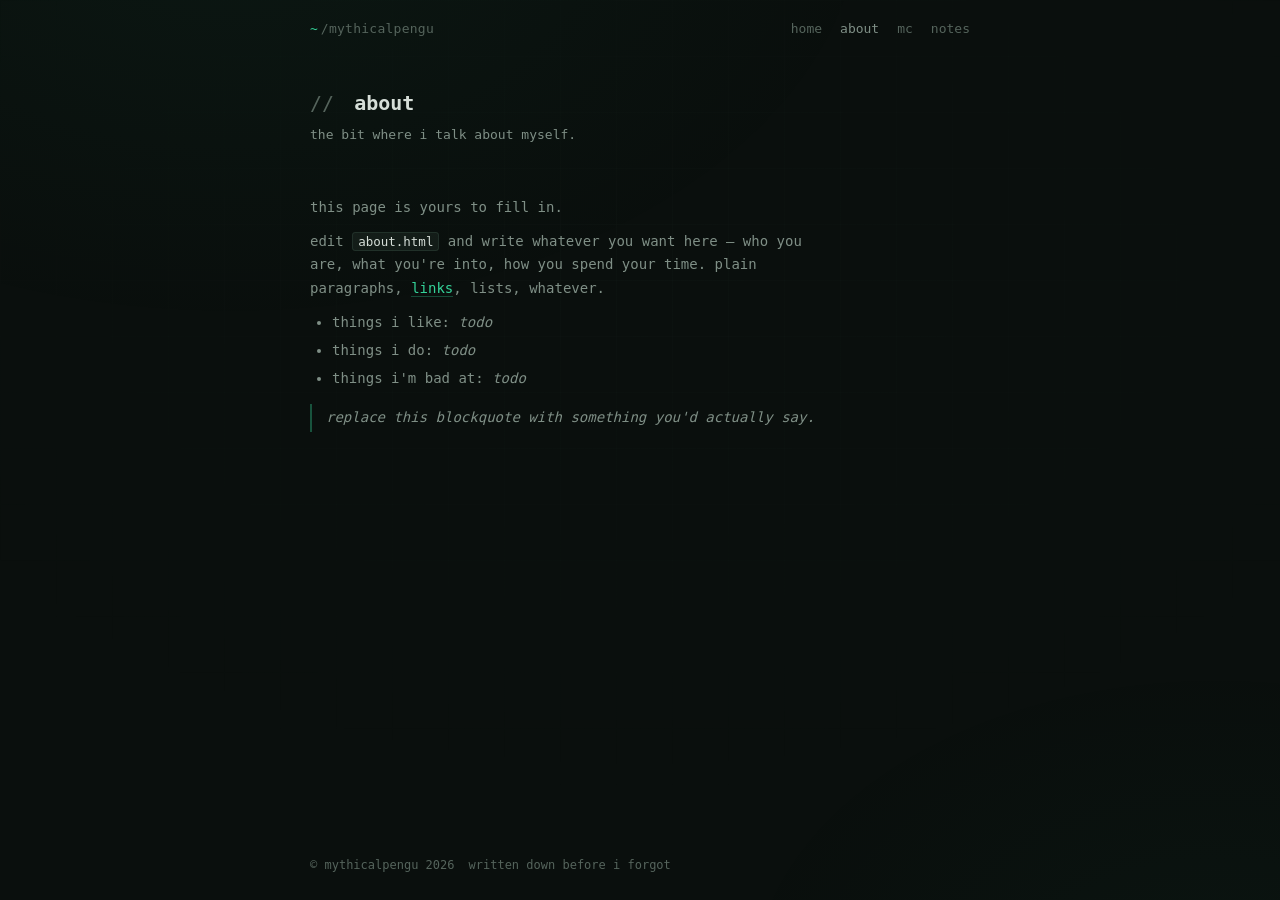
==== about.html @ 07770df1 "add about + mc pages, restyle presence, narrative boot, mc status widget" ====
<!DOCTYPE html>
<html lang="en">
<head>
    <meta charset="utf-8">
    <meta name="viewport" content="width=device-width, initial-scale=1">
    <meta name="theme-color" content="#0a0f0d">
    <meta name="description" content="about — mythicalpengu">
    <title>~/about</title>
    <link rel="icon" type="image/svg+xml" href="assets/favicon/favicon.svg">
    <link rel="stylesheet" href="css/style.css">
</head>
<body data-page="about">

    <div class="ambient" aria-hidden="true"></div>

    <div class="shell">

        <header class="topbar">
            <a class="topbar__path" href="index.html" title="back home">
                <span class="topbar__prompt">~</span><span class="topbar__user">/mythicalpengu</span>
            </a>
            <nav class="topbar__nav" aria-label="site">
                <a class="topbar__link" href="index.html">home</a>
                <a class="topbar__link is-current" href="about.html" aria-current="page">about</a>
                <a class="topbar__link" href="mc.html">mc</a>
                <a class="topbar__link" href="notes.html">notes</a>
            </nav>
        </header>

        <main class="main main--wide" id="main">

            <section class="page-head">
                <h1 class="page-head__title"><span class="page-head__comment">//</span> about</h1>
                <p class="page-head__sub">the bit where i talk about myself.</p>
            </section>

            <article class="prose" id="about-content">
                <!-- fill this in yourself — everything below is placeholder -->
                <p>this page is yours to fill in.</p>
                <p>
                    edit <code>about.html</code> and write whatever you want here —
                    who you are, what you're into, how you spend your time.
                    plain paragraphs, <a href="index.html">links</a>, lists, whatever.
                </p>
                <ul>
                    <li>things i like: <em>todo</em></li>
                    <li>things i do: <em>todo</em></li>
                    <li>things i'm bad at: <em>todo</em></li>
                </ul>
                <blockquote>replace this blockquote with something you'd actually say.</blockquote>
            </article>

        </main>

        <footer class="footer">
            <span class="footer__copy">© <span id="footer-user">mythicalpengu</span> <span class="footer__year" id="footer-year"></span></span>
            <span class="footer__line">written down before i forgot</span>
        </footer>

    </div>

    <div id="toast" class="toast" role="status" aria-live="polite" hidden></div>

    <script type="module" src="js/about-page.js"></script>
</body>
</html>
---- css/style.css ----
/* ==========================================================================
   personal terminal — style.css
   dark · emerald · quiet · handcrafted
   ========================================================================== */

/* --------------------------------------------------------------------------
   1. variables
   -------------------------------------------------------------------------- */
:root {
    /* color */
    --bg: #0a0f0d;
    --bg-raise: #0d1411;
    --surface: rgba(18, 28, 24, 0.55);
    --surface-raised: rgba(24, 36, 30, 0.7);
    --border: rgba(120, 168, 140, 0.14);
    --border-strong: rgba(120, 168, 140, 0.28);
    --text: #d6ded8;
    --text-muted: #7f8f86;
    --text-faint: #55645c;
    --emerald: #34d399;
    --emerald-bright: #6ee7b7;
    --emerald-dim: rgba(52, 211, 153, 0.14);
    --idle: #d4b26a;
    --dnd: #d47a6a;
    --offline: #5a6a62;
    --danger: #d47a6a;

    /* shape */
    --radius-s: 4px;
    --radius-m: 8px;

    /* type */
    --font-mono: "JetBrains Mono", ui-monospace, SFMono-Regular, Menlo, Consolas, monospace;
    --font-body: var(--font-mono);

    /* motion */
    --t-fast: 140ms ease;
    --t-med: 220ms ease;

    /* layout */
    --content-w: 660px;
    --content-w-wide: 720px;
    --pad-x: 24px;
}

/* --------------------------------------------------------------------------
   2. reset + base
   -------------------------------------------------------------------------- */
*, *::before, *::after { box-sizing: border-box; }

[hidden] { display: none !important; }

html { -webkit-text-size-adjust: 100%; }

body {
    margin: 0;
    min-height: 100vh;
    background: var(--bg);
    color: var(--text);
    font-family: var(--font-body);
    font-size: 15px;
    line-height: 1.65;
    -webkit-font-smoothing: antialiased;
    overflow-x: hidden;
}

::selection { background: rgba(52, 211, 153, 0.25); color: #eafff5; }

/* subtle custom scrollbar */
::-webkit-scrollbar { width: 10px; height: 10px; }
::-webkit-scrollbar-track { background: var(--bg); }
::-webkit-scrollbar-thumb {
    background: rgba(120, 168, 140, 0.18);
    border-radius: 5px;
    border: 2px solid var(--bg);
}
::-webkit-scrollbar-thumb:hover { background: rgba(120, 168, 140, 0.32); }

a { color: var(--text); text-decoration: none; }

:focus-visible {
    outline: 1px solid var(--emerald);
    outline-offset: 3px;
    border-radius: 2px;
}

button { font: inherit; color: inherit; }

/* --------------------------------------------------------------------------
   3. background ambience — barely-there depth
   -------------------------------------------------------------------------- */
.ambient {
    position: fixed;
    inset: 0;
    pointer-events: none;
    z-index: 0;
    background:
        radial-gradient(1100px 700px at 18% -10%, rgba(52, 211, 153, 0.045), transparent 60%),
        radial-gradient(900px 600px at 95% 110%, rgba(52, 211, 153, 0.03), transparent 55%);
}
.ambient::after {
    content: "";
    position: absolute;
    inset: 0;
    background-image:
        linear-gradient(rgba(120, 168, 140, 0.022) 1px, transparent 1px),
        linear-gradient(90deg, rgba(120, 168, 140, 0.022) 1px, transparent 1px);
    background-size: 56px 56px;
    mask-image: radial-gradient(ellipse 90% 80% at 50% 30%, black 0%, transparent 75%);
    -webkit-mask-image: radial-gradient(ellipse 90% 80% at 50% 30%, black 0%, transparent 75%);
}

/* --------------------------------------------------------------------------
   4. layout shell
   -------------------------------------------------------------------------- */
.shell {
    position: relative;
    z-index: 1;
    display: flex;
    flex-direction: column;
    min-height: 100vh;
    max-width: calc(var(--content-w) + var(--pad-x) * 2);
    margin: 0 auto;
    padding: 0 var(--pad-x);
}

.main {
    flex: 1;
    display: flex;
    flex-direction: column;
    justify-content: center;
    padding: 48px 0;
    gap: 40px;
}

.main--wide { max-width: var(--content-w-wide); justify-content: flex-start; }

/* fade-in for page content (skipped under reduced motion) */
.main > * { animation: rise-in var(--t-med) ease both; }
.main > *:nth-child(2) { animation-delay: 40ms; }
.main > *:nth-child(3) { animation-delay: 80ms; }
.main > *:nth-child(4) { animation-delay: 120ms; }

@keyframes rise-in {
    from { opacity: 0; transform: translateY(4px); }
    to   { opacity: 1; transform: none; }
}

/* --------------------------------------------------------------------------
   5. top bar
   -------------------------------------------------------------------------- */
.topbar {
    display: flex;
    align-items: center;
    justify-content: space-between;
    padding: 18px 0 0;
}

.topbar__path {
    display: inline-flex;
    align-items: baseline;
    gap: 2px;
    font-size: 13px;
    color: var(--text-faint);
    transition: color var(--t-fast);
}
.topbar__path:hover { color: var(--text-muted); }

.topbar__prompt { color: var(--emerald); margin-right: 1px; }
.topbar__user { letter-spacing: 0.02em; }

.topbar__nav { display: flex; gap: 18px; }

.topbar__link {
    font-size: 13px;
    color: var(--text-faint);
    transition: color var(--t-fast);
}
.topbar__link:hover { color: var(--emerald); }
.topbar__link.is-current { color: var(--text-muted); }

/* --------------------------------------------------------------------------
   6. identity
   -------------------------------------------------------------------------- */
.identity { display: flex; flex-direction: column; gap: 6px; }

.identity__path {
    margin: 0;
    font-size: 12px;
    color: var(--text-faint);
    letter-spacing: 0.03em;
}

.identity__hello {
    margin: 4px 0 0;
    font-size: clamp(24px, 4.5vw, 32px);
    font-weight: 600;
    letter-spacing: -0.01em;
    line-height: 1.25;
}

.identity__name { color: var(--emerald); }

.identity__dot { color: var(--emerald); }

.identity__title {
    margin: 10px 0 0;
    font-size: 14px;
    color: var(--text);
}

.identity__desc {
    margin: 0;
    font-size: 14px;
    color: var(--text-muted);
    max-width: 54ch;
}

/* --------------------------------------------------------------------------
   7. presence — inline, orangci-style
   -------------------------------------------------------------------------- */
.presence-dot {
    width: 8px;
    height: 8px;
    border-radius: 50%;
    flex: none;
    background: var(--offline);
    transition: background var(--t-med), box-shadow var(--t-med);
}
.presence-dot--online { background: var(--emerald); box-shadow: 0 0 6px rgba(52, 211, 153, 0.55); }
.presence-dot--idle   { background: var(--idle); }
.presence-dot--dnd    { background: var(--dnd); }
.presence-dot--offline { background: var(--offline); }

.identity__hello .presence-dot {
    display: inline-block;
    width: 11px;
    height: 11px;
    margin-left: 10px;
    vertical-align: super;
}

.identity__custom {
    margin: 2px 0 0;
    font-size: 14px;
    font-style: italic;
    color: var(--text-muted);
    white-space: nowrap;
    overflow: hidden;
    text-overflow: ellipsis;
    max-width: 54ch;
}

.identity__activity {
    margin: 10px 0 0;
    font-size: 13px;
    color: var(--text-faint);
    white-space: nowrap;
    overflow: hidden;
    text-overflow: ellipsis;
    max-width: 54ch;
    font-variant-numeric: tabular-nums;
}

.identity__activity-name { color: var(--text-muted); }
.identity__activity-detail { color: var(--text-faint); }
.activity__elapsed { color: var(--text-faint); }

/* --------------------------------------------------------------------------
   7b. mc status widget (landing) + mc card (mc page)
   -------------------------------------------------------------------------- */
.mc-widget { margin-top: -14px; }

.mc-widget__link {
    display: inline-flex;
    align-items: center;
    gap: 9px;
    font-size: 13px;
    color: var(--text-faint);
    padding: 3px 6px;
    margin-left: -6px;
    border-radius: var(--radius-s);
    transition: color var(--t-fast), background var(--t-fast);
}
.mc-widget__link:hover { color: var(--text-muted); background: rgba(120, 168, 140, 0.06); }
.mc-widget__link:hover .mc-widget__hint { color: var(--emerald); transform: translateX(2px); }

.mc-widget__hint { transition: transform var(--t-fast), color var(--t-fast); }

.mc-widget__dot {
    width: 8px;
    height: 8px;
    border-radius: 50%;
    flex: none;
    background: var(--offline);
    transition: background var(--t-med), box-shadow var(--t-med);
}
.mc-widget__dot--up { background: var(--emerald); box-shadow: 0 0 6px rgba(52, 211, 153, 0.55); }
.mc-widget__dot--down { background: var(--offline); }
.mc-widget__dot--checking { background: var(--idle); animation: pulse-soft 1.4s ease-in-out infinite; }

@keyframes pulse-soft { 50% { opacity: 0.4; } }

.mc-card {
    border: 1px solid var(--border);
    border-radius: var(--radius-m);
    background: var(--surface);
    backdrop-filter: blur(8px);
    -webkit-backdrop-filter: blur(8px);
    padding: 18px 22px;
    transition: border-color var(--t-med);
}
.mc-card:hover { border-color: var(--border-strong); }

.mc-card__head { display: flex; align-items: center; }

.mc-card__status { display: inline-flex; align-items: center; gap: 9px; }
.mc-card__status-label { font-size: 15px; color: var(--text); }

.mc-card__motd {
    margin: 10px 0 0;
    font-size: 13px;
    font-style: italic;
    color: var(--text-muted);
}

.mc-card__meta {
    display: flex;
    gap: 14px;
    margin-top: 8px;
    font-size: 13px;
    color: var(--text-muted);
    flex-wrap: wrap;
}

.mc-card__meta-note { color: var(--text-faint); font-style: italic; }

.mc-card__join {
    display: flex;
    align-items: center;
    gap: 10px;
    margin-top: 14px;
    font-size: 13px;
    color: var(--text-faint);
}

.mc-card__join .btn { font-family: var(--font-mono); }

/* --------------------------------------------------------------------------
   7c. page heads + prose (about / mc pages)
   -------------------------------------------------------------------------- */
.page-head { display: flex; flex-direction: column; gap: 4px; }

.page-head__title { margin: 0; font-size: 20px; font-weight: 600; }
.page-head__comment { color: var(--text-faint); margin-right: 8px; font-weight: 400; }

.page-head__sub { margin: 0; font-size: 13px; color: var(--text-muted); }

.prose {
    font-size: 14px;
    color: var(--text-muted);
    line-height: 1.7;
    max-width: 62ch;
}

.prose p { margin: 10px 0; }
.prose a { color: var(--emerald); border-bottom: 1px solid rgba(52, 211, 153, 0.3); }
.prose a:hover { color: var(--emerald-bright); }

.prose ul { margin: 10px 0; padding-left: 22px; }
.prose li { margin: 4px 0; }

.prose code {
    font-family: var(--font-mono);
    font-size: 12.5px;
    background: rgba(120, 168, 140, 0.09);
    border: 1px solid var(--border);
    border-radius: 3px;
    padding: 1px 5px;
    color: var(--text);
}

.prose blockquote {
    margin: 14px 0;
    padding: 2px 0 2px 14px;
    border-left: 2px solid rgba(52, 211, 153, 0.35);
    color: var(--text-muted);
    font-style: italic;
}

/* --------------------------------------------------------------------------
   8. links
   -------------------------------------------------------------------------- */
.links__label, .notes-head__comment {
    font-size: 12px;
    color: var(--text-faint);
    letter-spacing: 0.03em;
}

.links__list {
    list-style: none;
    margin: 8px 0 0;
    padding: 0;
    display: flex;
    flex-direction: column;
    gap: 2px;
}

.link-cmd {
    display: inline-flex;
    align-items: baseline;
    font-size: 14px;
    color: var(--text-muted);
    padding: 3px 6px;
    margin-left: -6px;
    border-radius: var(--radius-s);
    transition: color var(--t-fast), background var(--t-fast), transform var(--t-fast);
}

.link-cmd::before {
    content: "›";
    color: var(--text-faint);
    margin-right: 8px;
    transition: color var(--t-fast), margin-right var(--t-fast);
}

.link-cmd:hover {
    color: var(--emerald-bright);
    background: var(--emerald-dim);
    transform: translateX(2px);
}
.link-cmd:hover::before { color: var(--emerald); }

.link-cmd__hint { font-size: 11px; color: var(--text-faint); }
.link-cmd:hover .link-cmd__hint { color: var(--emerald); }

/* --------------------------------------------------------------------------
   9. session note + footer
   -------------------------------------------------------------------------- */
.session-note {
    display: flex;
    align-items: center;
    gap: 10px;
    font-size: 11px;
    color: var(--text-faint);
    flex-wrap: wrap;
}
.session-note__sep { opacity: 0.5; }

.footer {
    display: flex;
    align-items: baseline;
    gap: 14px;
    padding: 20px 0 24px;
    font-size: 12px;
    color: var(--text-faint);
    flex-wrap: wrap;
}

.footer__line { color: var(--text-faint); }

.footer__owner-wrap { margin-left: auto; }

.footer__owner {
    color: var(--text-faint);
    opacity: 0.6;
    transition: opacity var(--t-fast), color var(--t-fast);
}
.footer__owner:hover { opacity: 1; color: var(--emerald); }

/* --------------------------------------------------------------------------
   10. buttons
   -------------------------------------------------------------------------- */
.btn {
    appearance: none;
    background: var(--emerald-dim);
    border: 1px solid rgba(52, 211, 153, 0.3);
    color: var(--emerald-bright);
    font-size: 13px;
    font-family: var(--font-mono);
    padding: 6px 14px;
    border-radius: var(--radius-s);
    cursor: pointer;
    transition: background var(--t-fast), border-color var(--t-fast), color var(--t-fast), opacity var(--t-fast);
}

.btn:hover { background: rgba(52, 211, 153, 0.22); border-color: rgba(52, 211, 153, 0.5); }
.btn:active { transform: translateY(1px); }
.btn:disabled { opacity: 0.45; cursor: default; }

.btn--ghost {
    background: transparent;
    border-color: var(--border);
    color: var(--text-muted);
}
.btn--ghost:hover { color: var(--text); border-color: var(--border-strong); background: rgba(120, 168, 140, 0.06); }

.btn--danger {
    background: rgba(212, 122, 106, 0.1);
    border-color: rgba(212, 122, 106, 0.35);
    color: var(--danger);
}
.btn--danger:hover { background: rgba(212, 122, 106, 0.18); border-color: rgba(212, 122, 106, 0.55); }

/* --------------------------------------------------------------------------
   11. notes page
   -------------------------------------------------------------------------- */
.notes-head { display: flex; flex-direction: column; gap: 4px; }

.notes-head__title {
    margin: 0;
    font-size: 20px;
    font-weight: 600;
}
.notes-head__comment { margin-right: 8px; }

.notes-head__sub {
    margin: 0;
    font-size: 13px;
    color: var(--text-muted);
}

.notes-head__actions {
    display: flex;
    gap: 10px;
    margin-top: 12px;
    flex-wrap: wrap;
}

.notes {
    display: flex;
    flex-direction: column;
    gap: 22px;
}

.notes__loading {
    margin: 8px 0 0;
    font-size: 14px;
    color: var(--text-muted);
}

.notes__empty {
    margin: 8px 0 0;
    font-size: 14px;
    color: var(--text-muted);
}
.notes__empty::before { content: "── "; color: var(--text-faint); }
.notes__empty::after  { content: " ──"; color: var(--text-faint); }

.note-card {
    border: 1px solid var(--border);
    border-radius: var(--radius-m);
    background: var(--surface);
    backdrop-filter: blur(8px);
    -webkit-backdrop-filter: blur(8px);
    padding: 18px 22px;
    transition: border-color var(--t-med);
}
.note-card:hover { border-color: var(--border-strong); }

.note-card--draft { border-style: dashed; opacity: 0.85; }

.note-card__meta {
    display: flex;
    align-items: baseline;
    gap: 12px;
    font-size: 12px;
    color: var(--text-faint);
    flex-wrap: wrap;
}

.note-card__date { font-variant-numeric: tabular-nums; }

.note-card__tag {
    color: var(--emerald-dim);
    color: rgba(52, 211, 153, 0.65);
    font-size: 11px;
}
.note-card__tag::before { content: "#"; }

.note-card__status { font-size: 11px; color: var(--idle); }

.note-card__title {
    margin: 6px 0 0;
    font-size: 16px;
    font-weight: 600;
    color: var(--text);
}

.note-card__body {
    margin: 10px 0 0;
    font-size: 14px;
    color: var(--text-muted);
    line-height: 1.7;
}

/* rendered markdown inside notes */
.note-card__body h1, .note-card__body h2, .note-card__body h3 {
    color: var(--text);
    font-size: 14px;
    margin: 14px 0 6px;
}
.note-card__body p { margin: 8px 0; }
.note-card__body ul, .note-card__body ol { margin: 8px 0; padding-left: 22px; }
.note-card__body code {
    font-family: var(--font-mono);
    font-size: 12.5px;
    background: rgba(120, 168, 140, 0.09);
    border: 1px solid var(--border);
    border-radius: 3px;
    padding: 1px 5px;
}
.note-card__body pre {
    background: rgba(0, 0, 0, 0.3);
    border: 1px solid var(--border);
    border-radius: var(--radius-s);
    padding: 12px 14px;
    overflow-x: auto;
    max-width: 100%;
}
.note-card__body pre code { background: none; border: none; padding: 0; }
.note-card__body blockquote {
    margin: 8px 0;
    padding: 2px 0 2px 14px;
    border-left: 2px solid rgba(52, 211, 153, 0.35);
    color: var(--text-muted);
}
.note-card__body a { color: var(--emerald); border-bottom: 1px solid rgba(52, 211, 153, 0.3); }
.note-card__body a:hover { color: var(--emerald-bright); }

.note-card__actions {
    display: flex;
    gap: 8px;
    margin-top: 14px;
    flex-wrap: wrap;
}

.note-card__actions .btn { font-size: 12px; padding: 3px 10px; }

/* --------------------------------------------------------------------------
   12. editor overlay
   -------------------------------------------------------------------------- */
.editor, .confirm, .palette {
    position: fixed;
    inset: 0;
    z-index: 60;
    display: flex;
    align-items: center;
    justify-content: center;
    padding: 20px;
}

.editor__backdrop, .confirm__backdrop, .palette__backdrop {
    position: absolute;
    inset: 0;
    background: rgba(4, 8, 6, 0.7);
    backdrop-filter: blur(3px);
    -webkit-backdrop-filter: blur(3px);
}

.editor__panel, .confirm__panel, .palette__panel {
    position: relative;
    background: var(--surface-raised);
    border: 1px solid var(--border-strong);
    border-radius: var(--radius-m);
    backdrop-filter: blur(14px);
    -webkit-backdrop-filter: blur(14px);
    box-shadow: 0 12px 40px rgba(0, 0, 0, 0.5);
    animation: rise-in var(--t-med) ease both;
}

.editor__panel {
    width: min(620px, 100%);
    max-height: min(86vh, 780px);
    display: flex;
    flex-direction: column;
    overflow-y: auto;
}

.editor__head {
    display: flex;
    align-items: center;
    justify-content: space-between;
    padding: 16px 20px 0;
}

.editor__title { font-size: 14px; color: var(--text-muted); }

.editor__close {
    appearance: none;
    background: none;
    border: none;
    font-size: 20px;
    color: var(--text-faint);
    cursor: pointer;
    line-height: 1;
    padding: 2px 6px;
    transition: color var(--t-fast);
}
.editor__close:hover { color: var(--text); }

.editor__form {
    display: flex;
    flex-direction: column;
    gap: 14px;
    padding: 14px 20px 20px;
}

.editor__row {
    display: grid;
    grid-template-columns: 1fr 1.4fr;
    gap: 14px;
}

.field { display: flex; flex-direction: column; gap: 5px; min-width: 0; }

.field__label { font-size: 12px; color: var(--text-muted); }
.field__hint { color: var(--text-faint); font-size: 11px; }

.field__input {
    background: rgba(0, 0, 0, 0.25);
    border: 1px solid var(--border);
    border-radius: var(--radius-s);
    color: var(--text);
    font-family: var(--font-mono);
    font-size: 13.5px;
    padding: 8px 10px;
    transition: border-color var(--t-fast);
    width: 100%;
}
.field__input:focus { outline: none; border-color: rgba(52, 211, 153, 0.5); }

.field__input--body { resize: vertical; min-height: 160px; line-height: 1.6; }

input[type="date"].field__input { color-scheme: dark; }

.editor__status { font-size: 12px; color: var(--text-muted); min-height: 16px; }
.editor__status.is-error { color: var(--danger); }
.editor__status.is-ok { color: var(--emerald); }

.editor__actions { display: flex; gap: 10px; flex-wrap: wrap; }

/* --------------------------------------------------------------------------
   13. confirm dialog
   -------------------------------------------------------------------------- */
.confirm__panel {
    width: min(360px, 100%);
    padding: 20px 22px;
}

.confirm__text { margin: 0; font-size: 15px; color: var(--text); }
.confirm__detail { margin: 6px 0 0; font-size: 12px; color: var(--text-muted); }

.confirm__actions { display: flex; gap: 10px; margin-top: 18px; justify-content: flex-end; }

/* --------------------------------------------------------------------------
   14. command palette
   -------------------------------------------------------------------------- */
.palette { align-items: flex-start; padding-top: 14vh; }

.palette__panel { width: min(480px, 100%); overflow: hidden; }

.palette__input-row {
    display: flex;
    align-items: center;
    gap: 10px;
    padding: 14px 16px;
    border-bottom: 1px solid var(--border);
}

.palette__prompt { color: var(--emerald); font-size: 14px; }

.palette__input {
    flex: 1;
    background: none;
    border: none;
    color: var(--text);
    font-family: var(--font-mono);
    font-size: 14px;
}
.palette__input:focus { outline: none; }
.palette__input::placeholder { color: var(--text-faint); }

.palette__list {
    list-style: none;
    margin: 0;
    padding: 6px;
    max-height: 300px;
    overflow-y: auto;
}

.palette__item {
    display: flex;
    align-items: baseline;
    gap: 10px;
    padding: 8px 10px;
    border-radius: var(--radius-s);
    font-size: 13.5px;
    color: var(--text-muted);
    cursor: pointer;
}

.palette__item kbd {
    font-family: var(--font-mono);
    font-size: 10px;
    color: var(--text-faint);
    border: 1px solid var(--border);
    border-radius: 3px;
    padding: 1px 5px;
    margin-left: auto;
}

.palette__item:hover, .palette__item.is-active {
    background: var(--emerald-dim);
    color: var(--emerald-bright);
}

.palette__empty { padding: 12px 16px; font-size: 13px; color: var(--text-faint); }

.palette__hint {
    padding: 10px 16px;
    border-top: 1px solid var(--border);
    font-size: 11px;
    color: var(--text-faint);
}

/* --------------------------------------------------------------------------
   15. toast + cursor
   -------------------------------------------------------------------------- */
.toast {
    position: fixed;
    bottom: 26px;
    left: 50%;
    transform: translateX(-50%);
    z-index: 80;
    background: var(--surface-raised);
    border: 1px solid rgba(52, 211, 153, 0.35);
    color: var(--emerald-bright);
    font-size: 13px;
    padding: 7px 16px;
    border-radius: var(--radius-s);
    animation: rise-in var(--t-fast) ease both;
}

.cursor {
    display: inline-block;
    color: var(--emerald);
    animation: blink 1.1s steps(1) infinite;
    margin-left: 2px;
}

@keyframes blink { 50% { opacity: 0; } }

/* --------------------------------------------------------------------------
   16. boot overlay
   -------------------------------------------------------------------------- */
.boot {
    position: fixed;
    inset: 0;
    z-index: 100;
    background: var(--bg);
    display: flex;
    align-items: center;
    justify-content: center;
    padding: 24px;
    opacity: 1;
    transition: opacity 400ms ease;
}
.boot.is-done { opacity: 0; pointer-events: none; }

.boot__frame {
    width: min(560px, 100%);
    font-size: 13px;
    line-height: 1.9;
}

.boot__log { min-height: 260px; }

.boot__line {
    color: var(--text-muted);
    white-space: pre-wrap;
    word-break: break-word;
}

.boot__line--out { color: var(--text-faint); }

.boot__user { color: var(--emerald); }
.boot__host { color: var(--text); }
.boot__path { color: var(--text-muted); }

.boot__line--dim { color: var(--text-faint); }
.boot__line--ok .boot__status { color: var(--emerald); }
.boot__line--echo { color: var(--text); }

.boot__status { float: right; }

.boot__promptline { color: var(--emerald); }

.boot__skip {
    margin-top: 28px;
    font-size: 11px;
    color: var(--text-faint);
    opacity: 0.7;
}

/* very subtle scanline texture on the boot overlay only */
.boot::after {
    content: "";
    position: absolute;
    inset: 0;
    pointer-events: none;
    background: repeating-linear-gradient(
        to bottom,
        transparent 0px,
        transparent 2px,
        rgba(0, 0, 0, 0.12) 3px
    );
    opacity: 0.35;
}

/* --------------------------------------------------------------------------
   17. responsive
   -------------------------------------------------------------------------- */
@media (max-width: 720px) {
    :root { --pad-x: 18px; }

    body { font-size: 14px; }

    .main { gap: 30px; padding: 36px 0; }

    .presence-card { max-width: none; }

    .editor__row { grid-template-columns: 1fr; }

    .footer { gap: 8px; }
    .footer__owner-wrap { margin-left: 0; width: 100%; }

    .note-card { padding: 15px 16px; }

    .palette { padding-top: 8vh; }

    .session-note { display: none; }
}

@media (max-width: 400px) {
    .boot__frame { font-size: 12px; }
    .identity__hello { font-size: 22px; }
}

/* --------------------------------------------------------------------------
   18. reduced motion
   -------------------------------------------------------------------------- */
@media (prefers-reduced-motion: reduce) {
    *, *::before, *::after {
        animation-duration: 0.01ms !important;
        animation-iteration-count: 1 !important;
        transition-duration: 0.01ms !important;
    }

    .cursor { animation: none; }
    .main > * { animation: none; }
    .boot::after { display: none; }
}
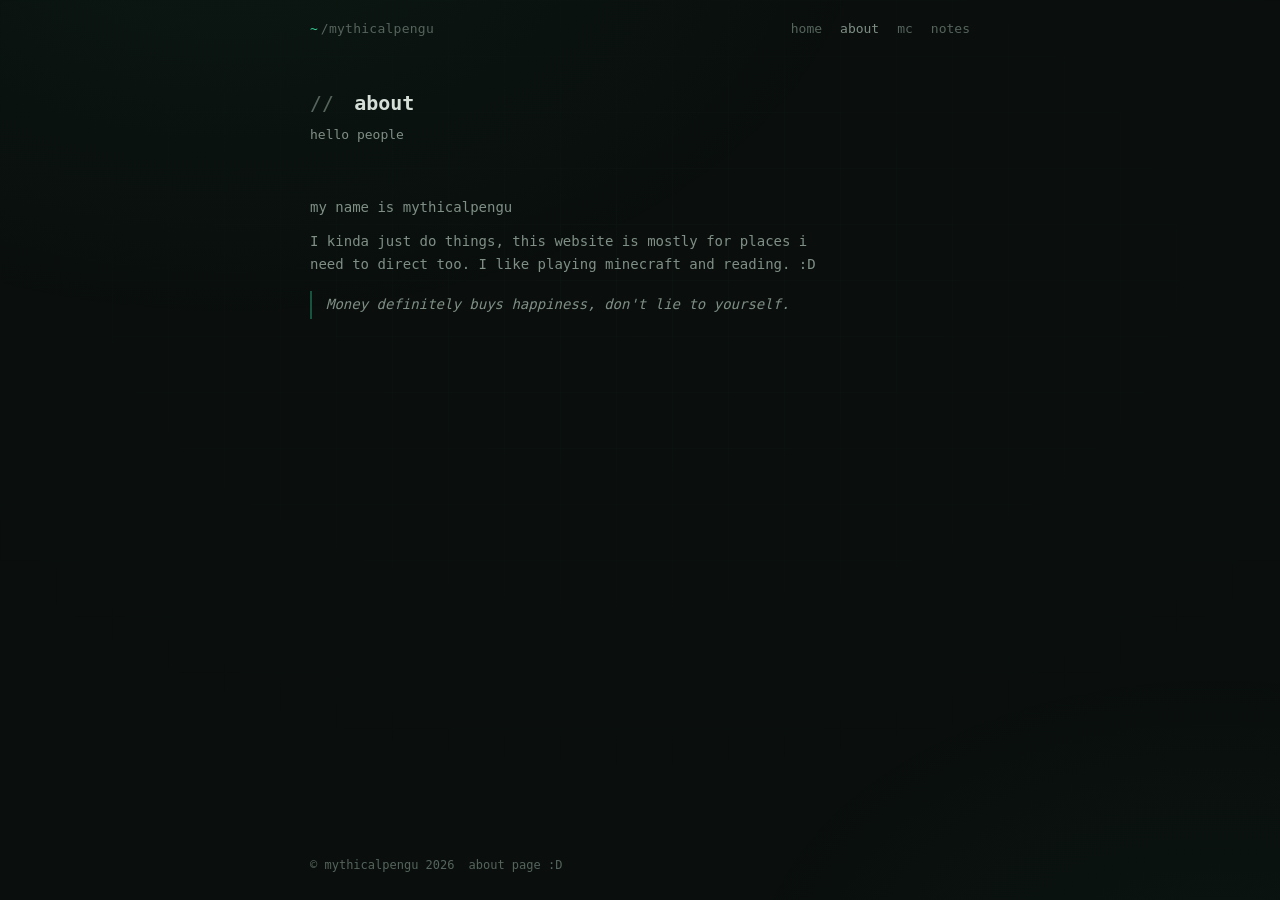
==== commit 1042018e: "Update content on about.html page" ====
--- a/about.html
+++ b/about.html
@@ -31,30 +31,25 @@
 
             <section class="page-head">
                 <h1 class="page-head__title"><span class="page-head__comment">//</span> about</h1>
-                <p class="page-head__sub">the bit where i talk about myself.</p>
+                <p class="page-head__sub">hello people</p>
             </section>
 
             <article class="prose" id="about-content">
                 <!-- fill this in yourself — everything below is placeholder -->
-                <p>this page is yours to fill in.</p>
+                <p>my name is mythicalpengu</p>
                 <p>
-                    edit <code>about.html</code> and write whatever you want here —
-                    who you are, what you're into, how you spend your time.
-                    plain paragraphs, <a href="index.html">links</a>, lists, whatever.
+                    I kinda just do things, this website is mostly for places i need to direct too.
+                    I like playing minecraft and reading.
+                    :D
                 </p>
-                <ul>
-                    <li>things i like: <em>todo</em></li>
-                    <li>things i do: <em>todo</em></li>
-                    <li>things i'm bad at: <em>todo</em></li>
-                </ul>
-                <blockquote>replace this blockquote with something you'd actually say.</blockquote>
+                <blockquote>Money definitely buys happiness, don't lie to yourself.</blockquote>
             </article>
 
         </main>
 
         <footer class="footer">
             <span class="footer__copy">© <span id="footer-user">mythicalpengu</span> <span class="footer__year" id="footer-year"></span></span>
-            <span class="footer__line">written down before i forgot</span>
+            <span class="footer__line">about page :D</span>
         </footer>
 
     </div>
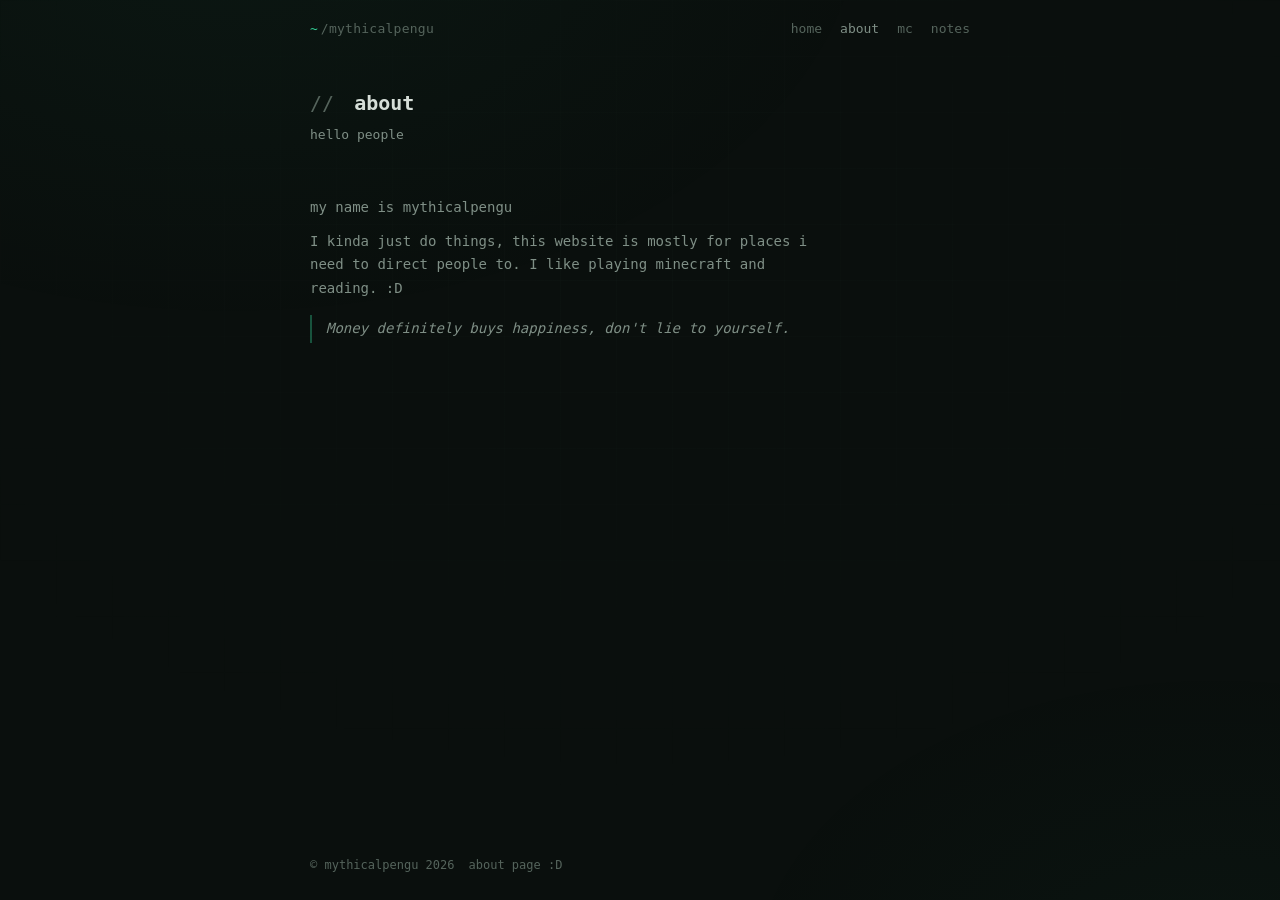
==== commit 5200998b: "site cleanup: password owner login, mc start/stop panel, bugfixes, accessibility" ====
--- a/about.html
+++ b/about.html
@@ -5,11 +5,20 @@
     <meta name="viewport" content="width=device-width, initial-scale=1">
     <meta name="theme-color" content="#0a0f0d">
     <meta name="description" content="about — mythicalpengu">
+    <meta name="color-scheme" content="dark">
+    <link rel="canonical" href="https://mysticalpengu.github.io/about.html">
+    <meta property="og:site_name" content="~/mythicalpengu">
+    <meta property="og:url" content="https://mysticalpengu.github.io/about.html">
+    <meta property="og:title" content="~/about">
+    <meta property="og:description" content="about — mythicalpengu">
+    <meta property="og:type" content="website">
     <title>~/about</title>
     <link rel="icon" type="image/svg+xml" href="assets/favicon/favicon.svg">
     <link rel="stylesheet" href="css/style.css">
 </head>
 <body data-page="about">
+
+    <a class="skip-link" href="#main">skip to content</a>
 
     <div class="ambient" aria-hidden="true"></div>
 
@@ -35,10 +44,9 @@
             </section>
 
             <article class="prose" id="about-content">
-                <!-- fill this in yourself — everything below is placeholder -->
                 <p>my name is mythicalpengu</p>
                 <p>
-                    I kinda just do things, this website is mostly for places i need to direct too.
+                    I kinda just do things, this website is mostly for places i need to direct people to.
                     I like playing minecraft and reading.
                     :D
                 </p>
@@ -56,6 +64,8 @@
 
     <div id="toast" class="toast" role="status" aria-live="polite" hidden></div>
 
+    <noscript><p class="noscript">most of this site needs javascript to run.</p></noscript>
+
     <script type="module" src="js/about-page.js"></script>
 </body>
 </html>
--- a/css/style.css
+++ b/css/style.css
@@ -86,6 +86,33 @@
 
 button { font: inherit; color: inherit; }
 
+/* skip link: invisible until a keyboard user tabs to it */
+.skip-link {
+    position: fixed;
+    top: 8px;
+    left: 8px;
+    z-index: 200;
+    padding: 6px 12px;
+    background: var(--surface-raised);
+    border: 1px solid var(--border-strong);
+    border-radius: var(--radius-s);
+    color: var(--emerald-bright);
+    font-size: 13px;
+    transform: translateY(-200%);
+    transition: transform var(--t-fast);
+}
+.skip-link:focus { transform: translateY(0); }
+
+.noscript {
+    position: relative;
+    z-index: 1;
+    margin: 0;
+    padding: 10px var(--pad-x);
+    text-align: center;
+    font-size: 13px;
+    color: var(--text-muted);
+}
+
 /* --------------------------------------------------------------------------
    3. background ambience — barely-there depth
    -------------------------------------------------------------------------- */
@@ -346,6 +373,34 @@
 
 .mc-card__join .btn { font-family: var(--font-mono); }
 
+/* start / stop controls (mc page) */
+.mc-control {
+    margin-top: 16px;
+    padding-top: 14px;
+    border-top: 1px solid var(--border);
+    font-size: 13px;
+}
+.mc-control__summary {
+    cursor: pointer;
+    color: var(--text-faint);
+    list-style: none;
+    width: fit-content;
+    transition: color var(--t-fast);
+}
+.mc-control__summary::-webkit-details-marker { display: none; }
+.mc-control__summary::before { content: "+ "; color: var(--emerald); }
+.mc-control[open] > .mc-control__summary::before { content: "\2212  "; }
+.mc-control__summary:hover { color: var(--text-muted); }
+.mc-control__row {
+    display: flex;
+    flex-wrap: wrap;
+    align-items: center;
+    gap: 8px;
+    margin-top: 12px;
+}
+.mc-control__pass { flex: 1 1 160px; width: auto; }
+.mc-control__state { margin: 10px 0 0; min-height: 1.3em; color: var(--text-muted); }
+
 /* --------------------------------------------------------------------------
    7c. page heads + prose (about / mc pages)
    -------------------------------------------------------------------------- */
@@ -538,6 +593,8 @@
     font-size: 14px;
     color: var(--text-muted);
 }
+
+.notes__retry { margin-top: 10px; }
 
 .notes__empty {
     margin: 8px 0 0;
@@ -752,6 +809,10 @@
 .confirm__detail { margin: 6px 0 0; font-size: 12px; color: var(--text-muted); }
 
 .confirm__actions { display: flex; gap: 10px; margin-top: 18px; justify-content: flex-end; }
+
+/* owner login (reuses the confirm dialog shell) */
+.login__panel { display: flex; flex-direction: column; gap: 12px; }
+.login__panel .confirm__actions { margin-top: 4px; }
 
 /* --------------------------------------------------------------------------
    14. command palette
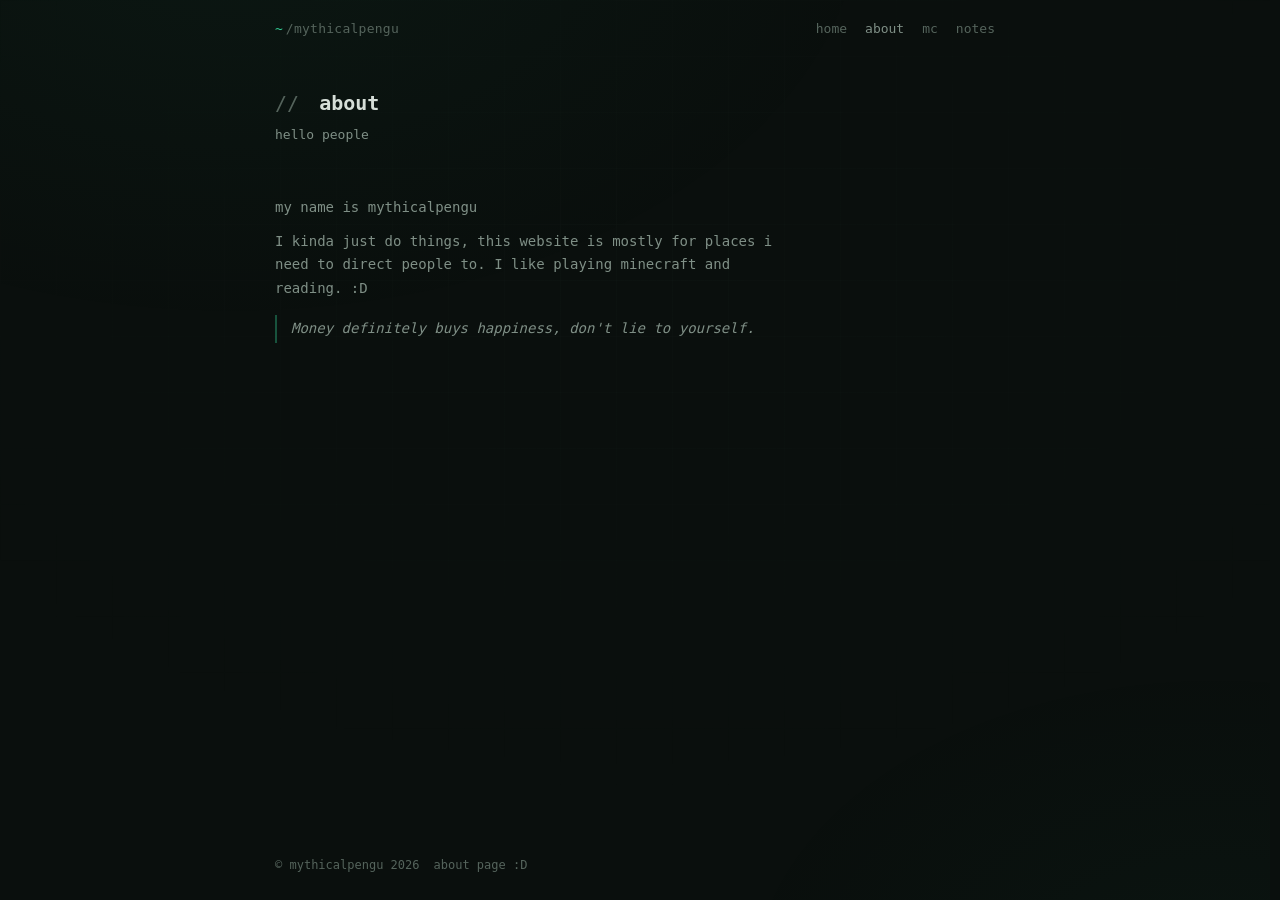
==== commit c8a77a83: "Point canonical/og:url and siteHost at the Cloudflare Pages address; list all domains in config" ====
--- a/about.html
+++ b/about.html
@@ -6,9 +6,9 @@
     <meta name="theme-color" content="#0a0f0d">
     <meta name="description" content="about — mythicalpengu">
     <meta name="color-scheme" content="dark">
-    <link rel="canonical" href="https://mysticalpengu.github.io/about.html">
+    <link rel="canonical" href="https://mythicalpengu.pages.dev/about">
     <meta property="og:site_name" content="~/mythicalpengu">
-    <meta property="og:url" content="https://mysticalpengu.github.io/about.html">
+    <meta property="og:url" content="https://mythicalpengu.pages.dev/about">
     <meta property="og:title" content="~/about">
     <meta property="og:description" content="about — mythicalpengu">
     <meta property="og:type" content="website">
--- a/css/style.css
+++ b/css/style.css
@@ -146,7 +146,7 @@
     display: flex;
     flex-direction: column;
     min-height: 100vh;
-    max-width: calc(var(--content-w) + var(--pad-x) * 2);
+    max-width: calc(var(--content-w-wide) + var(--pad-x) * 2);
     margin: 0 auto;
     padding: 0 var(--pad-x);
 }
@@ -181,6 +181,8 @@
     align-items: center;
     justify-content: space-between;
     padding: 18px 0 0;
+    flex-wrap: wrap;
+    gap: 6px 16px;
 }
 
 .topbar__path {
@@ -362,45 +364,6 @@
 
 .mc-card__meta-note { color: var(--text-faint); font-style: italic; }
 
-.mc-card__join {
-    display: flex;
-    align-items: center;
-    gap: 10px;
-    margin-top: 14px;
-    font-size: 13px;
-    color: var(--text-faint);
-}
-
-.mc-card__join .btn { font-family: var(--font-mono); }
-
-/* start / stop controls (mc page) */
-.mc-control {
-    margin-top: 16px;
-    padding-top: 14px;
-    border-top: 1px solid var(--border);
-    font-size: 13px;
-}
-.mc-control__summary {
-    cursor: pointer;
-    color: var(--text-faint);
-    list-style: none;
-    width: fit-content;
-    transition: color var(--t-fast);
-}
-.mc-control__summary::-webkit-details-marker { display: none; }
-.mc-control__summary::before { content: "+ "; color: var(--emerald); }
-.mc-control[open] > .mc-control__summary::before { content: "\2212  "; }
-.mc-control__summary:hover { color: var(--text-muted); }
-.mc-control__row {
-    display: flex;
-    flex-wrap: wrap;
-    align-items: center;
-    gap: 8px;
-    margin-top: 12px;
-}
-.mc-control__pass { flex: 1 1 160px; width: auto; }
-.mc-control__state { margin: 10px 0 0; min-height: 1.3em; color: var(--text-muted); }
-
 /* --------------------------------------------------------------------------
    7c. page heads + prose (about / mc pages)
    -------------------------------------------------------------------------- */
@@ -629,7 +592,6 @@
 .note-card__date { font-variant-numeric: tabular-nums; }
 
 .note-card__tag {
-    color: var(--emerald-dim);
     color: rgba(52, 211, 153, 0.65);
     font-size: 11px;
 }
@@ -900,7 +862,7 @@
     font-size: 13px;
     padding: 7px 16px;
     border-radius: var(--radius-s);
-    animation: rise-in var(--t-fast) ease both;
+    animation: toast-in var(--t-fast) ease both;
 }
 
 .cursor {
@@ -989,8 +951,6 @@
 
     .main { gap: 30px; padding: 36px 0; }
 
-    .presence-card { max-width: none; }
-
     .editor__row { grid-template-columns: 1fr; }
 
     .footer { gap: 8px; }
@@ -1022,3 +982,20 @@
     .main > * { animation: none; }
     .boot::after { display: none; }
 }
+
+/* --------------------------------------------------------------------------
+   19. polish
+   -------------------------------------------------------------------------- */
+html { scrollbar-gutter: stable; }
+body.has-dialog { overflow: hidden; }
+
+@supports (min-height: 100dvh) {
+    body, .shell { min-height: 100dvh; }
+}
+
+.note-card__title, .note-card__body, .prose { overflow-wrap: anywhere; }
+
+@keyframes toast-in {
+    from { opacity: 0; transform: translate(-50%, 4px); }
+    to   { opacity: 1; transform: translate(-50%, 0); }
+}
